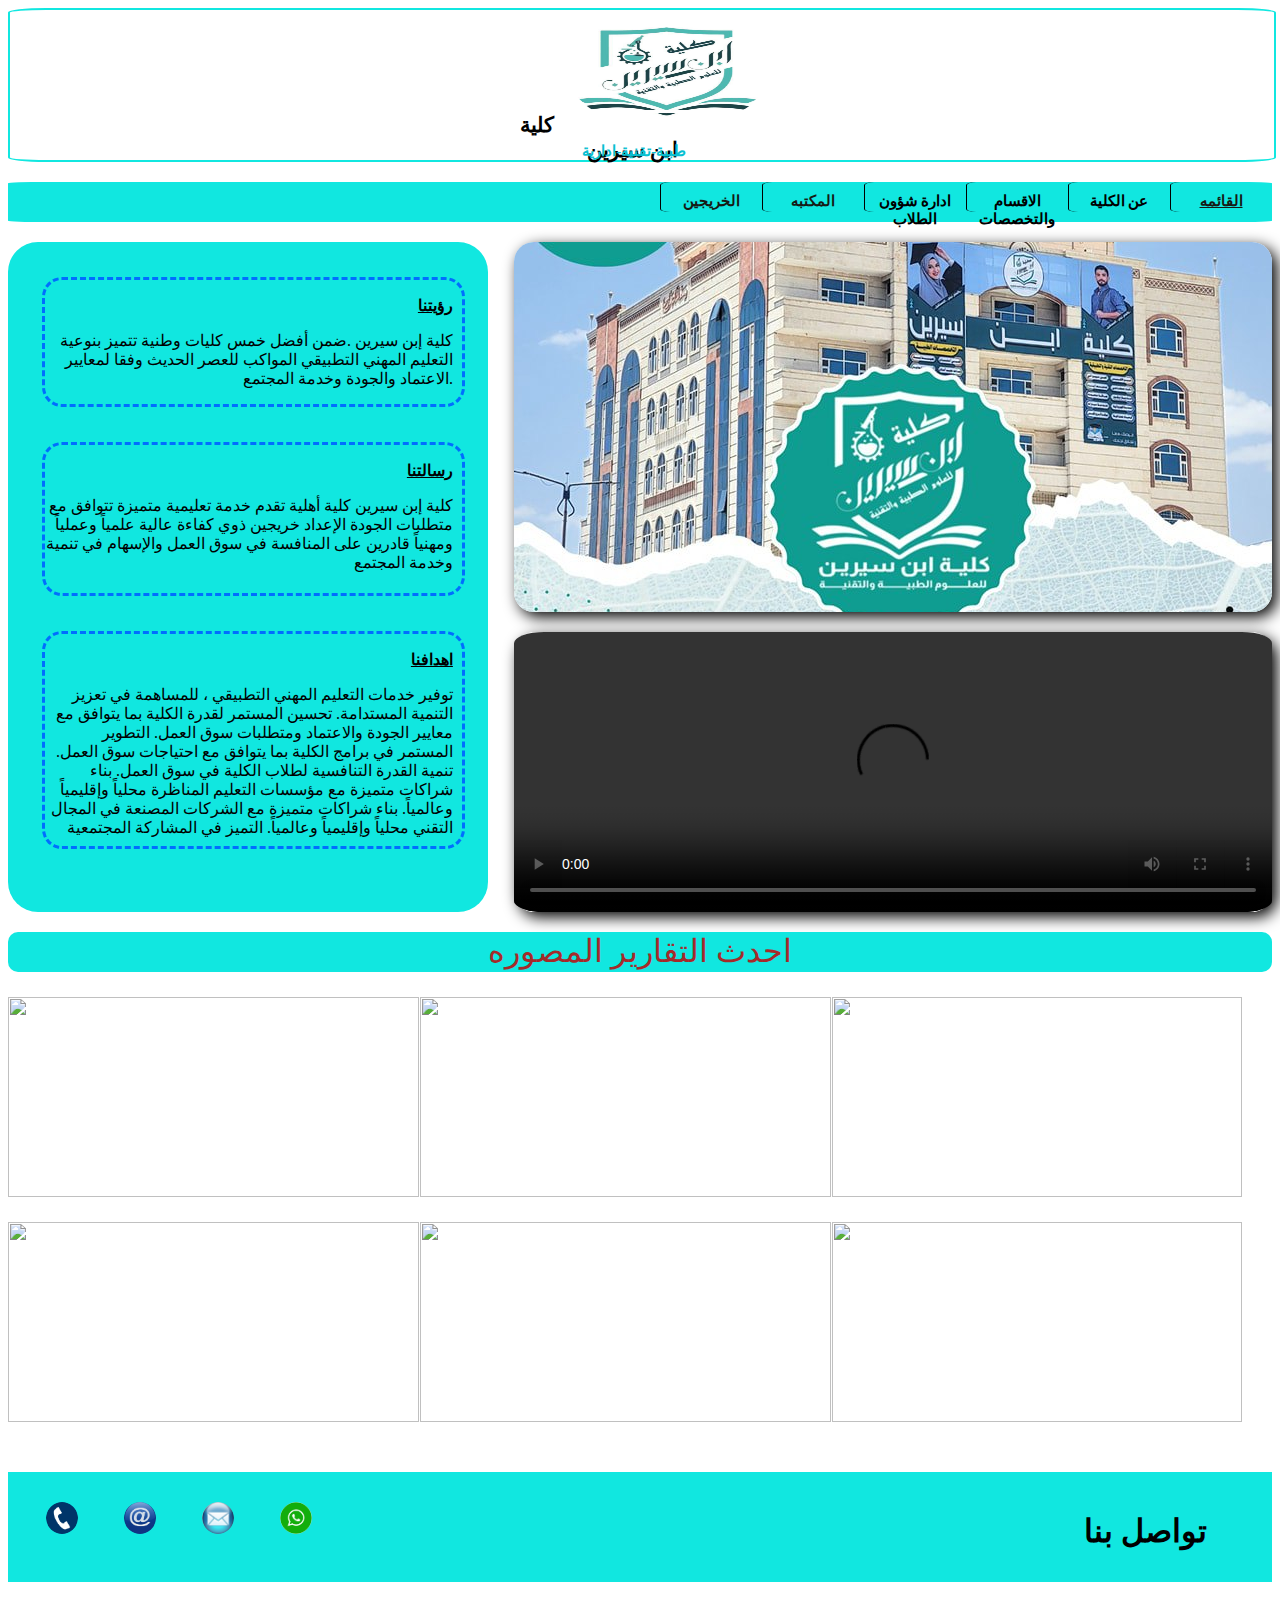
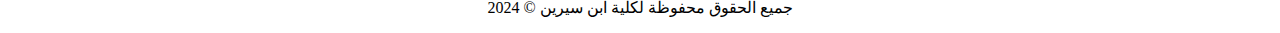
==== index.html @ 1148e899 "Add files via upload" ====
<!DOCTYPE html>
<html>

<head>
    <link rel="stylesheet" type="text/css" href="stelyy.css">
</head>

<body >
    <div class="header"><div class="headerinside"><img src="شعار الكلية.jpg"></div><div> </div><div class="inside1" 
   
   >كلية ابن سيرين</div>

    <div class="inside2" 
     >طبية-تقنية-ادارية</div> </div>
    <div class="menu">
        <div class="menuinside"><b><u>القائمه</u></b> 
            
            </div>
           <div class="menuinside"><a href="#"> عن الكلية</a></div>
           <div class="menuinside"><a href="الاقسام والتخصصات.htm">الاقسام والتخصصات </a></div>

           <div class="menuinside"><a href="#">ادارة شؤون الطلاب </a></div>
           <div class="menuinside"><a href="#"></a> المكتبه </a></div>
           <div class="menuinside"><a href="#"></a> الخريجين </a></div>
       <!--<<div class="menuinside">الصفحة الرئيسية</div><nav><ul><li><a href="">امن سيبراني</a></li><li><a href="">جرافكس</a></li><li><a href="">تصميم داخلي</a></li>
<li><a href=""> هندسة سيارات</a></li> <li><a href="">هندسة ميكا</a></li></ul></nav>--> 
        
    </div>
    <div class="slider"></div>

<div class="text"> <div class="textinsid"> <p><b><u>رؤيتنا</u></b></p>

    كلية إبن سيرين
    
    .ضمن أفضل خمس كليات وطنية تتميز بنوعية التعليم المهني التطبيقي المواكب للعصر الحديث وفقا لمعايير الاعتماد والجودة وخدمة المجتمع.</div>  <div class="textinsid" style="padding-bottom:10%;"><p><b><u>رسالتنا</u></b></p><p>كلية إبن سيرين

        كلية أهلية تقدم خدمة تعليمية متميزة تتوافق مع متطلبات الجودة الإعداد خريجين ذوي كفاءة عالية علمياً وعملياً ومهنياً قادرين على
        
        المنافسة في سوق العمل والإسهام في تنمية وخدمة المجتمع</p> 
    
    
    
    </div>  <div class="textinsid"style="height: 28%;"> <p><b><u>اهدافنا</u></b></p><p>توفير خدمات التعليم المهني التطبيقي ، للمساهمة في تعزيز

        التنمية المستدامة. تحسين المستمر لقدرة الكلية بما يتوافق مع معايير الجودة والاعتماد
        
        ومتطلبات سوق العمل. التطوير المستمر في برامج الكلية بما يتوافق مع احتياجات سوق العمل.
        
        تنمية القدرة التنافسية لطلاب الكلية في سوق العمل.
        
        بناء شراكات متميزة مع مؤسسات التعليم المناظرة محلياً وإقليمياً وعالمياً.
        
        بناء شراكات متميزة مع الشركات المصنعة في المجال التقني محلياً
        
        وإقليمياً وعالمياً. التميز في المشاركة المجتمعية
        </p></div></div>



      <div class="videos"><video  controls><source src="كلية ابن سيرين/VID_20241009_163519_133.mp4"type="video/mp4"></video></div>  
      <div class="center" >احدث التقارير المصوره</div>
      <div class="left"> <img src="كلية ابن سيرين/IMG_20241009_172110_765.jpg" >  </div>
      <div class="left"> <img src="كلية ابن سيرين/IMG_20241009_172110_802.jpg" >  </div>
      <div class="left"> <img src="كلية ابن سيرين/IMG_20241009_172111_079.jpg" >  </div>
      <div class="left"> <img src="كلية ابن سيرين/IMG_20241009_172111_236.jpg" >  </div>
      <div class="left"> <img src="كلية ابن سيرين/IMG_20241009_172111_292.jpg" >  </div>
      <div class="left"> <img src="كلية ابن سيرين/IMG_20241009_172110_617.jpg" >  </div>
   <!-- 
    <div class="lefttt"><div class="inside"> <img src="eafab2f0-2a9c-4e35-850e-d4eb5a8bd802.jpg" ></div><div class="insidetext">هياكل البيانات/هي الطريقة التي يتم بها تنظيم وتخزين البيانات داخل جهاز الحاسوب</div></div>
    <div class="right" ><div class="inside"> <img src="d009b697-5bf3-4b8d-8a9f-00556885f7cf.jpg" ></div><div class="insidetext">البرمجة/هي اعطاء اوامر للحاسوب لتنفيذ مهام محددة بلغة يفهمها جهاز الحاسوب </div></div>
    <div class="right" style="margin-top: 200px;"><div class="inside"> <img src="35f10c49-abe2-49bd-9c6b-ca444751a5ff.jpg" ></div><div class="insidetext">امن الشبكات/هي حماية كل جهاز متصل بالشبكة من اي وصول غير مصرح به </div></div>

        
    <div class="right" style="margin-top: 200px; margin-right:180px;"><div class="inside"> <img src="328d46d6-344e-4ce3-ad09-abc9f2cf359a.jpg" ></div>   <div class="insidetext">الشبكات/هي عبارة عن مجموعة من الاجهزة المتصله مع بعضها لغرض المشاركة</div></div>
    <div class="right" style="margin-top: 200px; margin-right:190px;"><div class="inside"> <img src="30f6560a-e398-4a1e-a1bf-3ab30d50beaf.jpg" ></div> <div class="insidetext">قواعد البيانات/هي عبارة عن مجموعة منظمة من البيانات والمعلومات يتم تخزينها بشكل الكتروني وترتيبهابطريقة تسهل الوصول اليها وادارتها واسترجاعها عند الحاجة  </div></div>
-->
    <div class="tail"> <div class="tailinside">تواصل بنا</div>
    <div class="tailinside2"> <a href=""><img src="SmartSelect_٢٠٢٤٠٩١٥-٠٣٢٤٥٥_Gallery.png"></a></div>
    <div class="tailinside2">  <a href=""><img src="SmartSelect_٢٠٢٤٠٩١٥-٠٣٢٥٢٦_Gallery.png"></a></div>
    <div class="tailinside2"> <a href=""><img src="SmartSelect_٢٠٢٤٠٩١٥-٠٣٢٩٥١_Gallery.png"></a> </div>
    <div class="tailinside2"> <a href=""><img src="SmartSelect_٢٠٢٤٠٩١٥-٠٣٣٢٥٨_Gallery.png"></a> </div>




</div>


  <center>  <p style="font-size: 100%; ">2024 &copy  جميع الحقوق محفوظة لكلية ابن سيرين</p></center>




</body>

</html>
---- stelyy.css ----
.header {position: relative;
    width: 100%;
    height: 150px;

    border: 2px solid rgb(17, 231, 224);
    border-radius: 3%;
    background-color:white;
    font-size: 60px;
    color: rgb(251, 249, 249);

    
}
a{text-decoration: none;

}
.headerinside {
    position: relative;
    
       
    width: 200px;
    height: 100px;
    background-color:white;
    font-size: 30px;
    color: brown;
    float: right;
    margin-top: 7px;
    margin-right: 40%;
    border-radius: 200px;
    
}/*
.headerinside2 {position: relative;
    width: 300px;
    height: 300px;
    border: 1px solid red;
    border-radius: 200px;
    background-color:white;
    font-size: 30px;
    color: brown;
    float: left;
    margin-top: 25px;
    margin-left: 200px;
    border-radius: 200px;
    
}*/
.headerinside img{ width: 100%;
    height: 100%;
    border-radius: 200px;}
    .headerinside2 img{ width: 300px;
        height: 300px;
        border-radius: 200px;}

.menu {
    position: relative;
    width: 100%;
    height: 40px;
    border-radius: 3%;
    background-color:rgb(17, 231, 224);
    margin-top: 20px;
    font-size: 30px;
    color: brown;



}

.menuinside {
    transition: 0.5s ease-out;
    position: relative;
    width: 100px;
    margin-right: 1px;
    height: 20px;
    border-left: 1px black solid;
border-radius: 10%;
    font-weight: bolder;
    font-size: 15px;
    padding-top: 10px;
    color: rgb(22, 26, 21);
float:right;
text-align:center;

} div a{


color:black;
text-align: left;

}
/*.menuinside nav ul li {
    transition: 2s;

    padding:7px;
    
    }
.menuinside nav{

display:block;
    list-style: none;
    position: relative;
    text-align: center;
    width: 60px;
    font-weight: bolder;
  background-color: antiquewhite;  
    z-index: 5;
font-size: 25px;
    padding:10px;
    text-align: left;
    
    

}
.menuinside nav ul {
text-align: center;
    display: block;
    list-style: none;
cursor: pointer;
   }*/
   .menuinside:hover {

    height: 80%;
margin-right: 1%;
background-color: rgb(185, 181, 181);
    cursor: pointer;
    color: rgb(235, 238, 243);

   } 
   .menuinside:hover nav {
 background-color: rgba(98, 97, 96, 0.654);
    display: block;
    cursor: pointer;
    color:black;
    text-align: center;
    padding-right: 20px;
   } 
.slider{
border-radius: 20px;
margin-top: 20px;
position: relative;
width: 60%;
height: 370px;
box-shadow: 5px 5px 15px black;

background-image: url(IMG_20241009_172106_495.jpg);
animation-name:photo ;
animation-delay: 4s;
animation-duration:20s ;
animation-iteration-count: infinite;
float: right;

 } 
 @keyframes photo{


50%{background-image: url(VideoCapture_٢٠٢٤١٠٠٩-١٧٤٦٢٥.jpg);}
70%{background-image: url(VideoCapture_٢٠٢٤١٠٠٩-١٧٤٦٢٩.jpg);}
90%{background-image: url(VideoCapture_٢٠٢٤١٠٠٩-١٧٤٦٣٧.jpg);}

 } 
 .text{
    margin-top: 20px;
    position: relative;
    width: 38%;
    height: 670px;
border-radius: 30px;
float: left;
background-color: rgb(17, 231, 224);
text-align: right;

}
.textinsid{
    margin-top: 35px;
    position: relative;
    width: 85%;
    height: 100px;
margin-left: 7%;
 text-align: right;
 border: dashed rgb(0, 110, 255);
 border-radius: 20px;
 padding-right: 2%;
 padding-bottom: 5%;
 }
 .videos{


    border-radius: 20px;
    margin-top: 20px;
    position: relative;
    width: 60%;
    height: 280px;
    box-shadow: 5px 5px 15px black;
    float: right;
}
div video{

    width: 100%;
    height: 100%;
    border-radius: 4%;
}

.center{

    position: relative;
    width: 100%;
    height: 40px;
    border-radius: 3%;
    background-color:rgb(17, 231, 224);

    font-size: 200%;
    color: brown;
    margin-top: 710px;border-radius: 10px;
    text-align: center;




}

.inside1{ position: relative;

    width: 20%;
    height: 20px ;
    border-radius: 50px;
     margin-top:100px;
      margin-left: 39%; text-align:center; 
       font-weight: bolder;color: black;
        font-size: 35%;
         border: solid white;



}


.inside2{ position: relative;

    border-radius: 50px;
     margin-top: 1px; 
     margin-left: 39%;
      text-align: center; 
      padding: 5px;
      font-weight: bold;
       color: rgb(8, 192, 209); 
       font-size: 25%;
       width: 20%; height: 40px ;









}
.insidetext{ position: relative;

    width: 80%;
    height: 300px;
    
    margin-left: 10%;
    margin-top: 50px;
padding: 10px;
color: rgb(29, 31, 31);
font-size: 60px;
text-align: center;
}

.inside img{ position: relative;
    width: 100%;
    height: 500px;
    border-radius: 50px;
}
    






.left {
    position: relative;
    width: 32.5%;
    height: 200px;
    float: left;
    margin-top: 25px;
    margin-right: 1px;

}

.left img{

    width: 100%;
    height: 100%;

}

.tailinside{
    width: 20%;  height: 80px;
    border-radius: 50px;
 padding-top: 40px;
      text-align: center; 
       font-weight: bolder; 
       font-size: 200%;
    
float: right;
  }
@media (max-width:600px){.header {
    
    height: 80px;
}
    .headerinside{
 
    
        width: 25%;
        height: 50px;
        background-color:white;
        font-size: 10px;
        color: brown;
        float: left;
        margin-top: 2px;
    
    margin-left:38% ;
    }
    .inside1{ 

        width: 25%;
        height: 20% ;
        border-radius: 50px;
         margin-top:50px;
          float: center; 
          
    
          margin-left: 38%;
            font-size: 18%;
             
    
    
    
    }
    .inside2{ 
        width: 25%;
        height: 15% ;
        border-radius: 50px;
         margin-top:-10px;
          float: center; 
          margin-left: 37%;
            font-size: 15%;
             
        
        
        
    }

    .menu {
       
        width: 100%;
        height: 20px;
    }
       
    .menuinside {
        
        
        width: 16%;
        margin-right: 0.5px;
        height: 10px;
        font-size: 22%;
    }
    
    .slider{
        border-radius: 20px;
        margin-top: 20px;
        position: relative;
        width: 100%;
        height: 200px;
    }
    
    
    .text{
        margin-top: 20px;
        position: relative;
        width: 100%;
        height: 400px;}


        .textinsid{ position: relative;

           
            height: 50px;
    font-size: 20%; }       
    
    .videos{
       
        
        
        width: 80%;
        height: 160px;
        box-shadow: 2px 2px 8px black;
        float: left;
        margin-left: 10%;
     } 
     .center{

      
      
        height: 20px;
        border-radius: 1%;
       
    padding-top: 1%;
        font-size: 100%;
        color: brown;
        margin-top: 830px;
        border-radius: 10px;
        text-align: center;
    
    
    
    
    }   
    .left {
        position: relative;
        width: 49.5%;
        height: 100px;
        float: left;
        margin-top: 25px;
        margin-right: 1px;
    
    }
    .tailinside{font-size: 130%;}
     
.content-box .column{
    width: 80%;
    margin: 0 auto;

}
.content-box .column  a:last-child{
    line-height :80vw;
    font-size: 6vw;
}
}






    

    
    
    

    
    
    
.lefttt {
    position: relative;
    width: 30%;
    height: 1000px;

    float: left;
    margin-left: 190px;
    margin-top: 100px;
}













.right {
    position: relative;
    width: 30%;
    height: 1000px;
    
    float: right;
    margin-top: 100px;
    font-size: 55px;
    text-align: right;
    color: aliceblue;
    



}
















.tail{position:relative;

    width: 100%;
    height: 110px;
    background-color: rgb(17, 231, 224);
    margin-top: 500px;
  }










  .tailinside2{
    width: 40px;  height: 40px;
    border-radius: 100px;  
       
float:left;
margin-top: 30px;
margin-left: 3%;
  }
 a img{
    width: 80%;  height: 80%;
    border-radius: 100%;  
  }
/*الاقسام*/
.text2{
    margin-top: 20px;
    position: relative;
    width: 20%;
    height: 670px;
border-radius: 30px;
float: right;
background-color: rgb(17, 231, 224);
text-align: center;
padding-top: 10px;
font-weight: bolder;
font-size: 100%;
}
.textinsid2{
    margin-top: 20px;
    position: relative;
    width: 85%;
    height: 150px;
margin-left: 5%;

 text-align: right;
 border: dashed rgb(0, 110, 255);
 border-radius: 20px;
 padding-right: 2%;
 padding-bottom: 15%;
 padding-right: 10px;
 }
 .menu2 {
    position: relative;
    width: 77%;
    height: 35px;
    border-radius: 10%;
    background-color:rgb(17, 231, 224);
    margin-top: 20px;
    font-size: 100%;
    color: brown;
    float: left;
    margin-right: 20px;
    font-size: 20px;
    font-weight: bolder;
    text-align: center;
    padding-top: 10px;

 }.left2 {
    position: relative;
    width: 68.5%;
    height: 400px;
    float: left;
    margin-top: 25px;
    margin-left: 50px;

}

.left2 img{

    width: 100%;
    height: 100%;

}
@media (max-width:600px){
    .menu2 {
   
        width: 100%;
        height: 17px;
        border-radius: 10%;
        background-color:rgb(17, 231, 224);
        font-size: 100%;
        font-weight: bolder;
        text-align: center;
        padding-top: 2px;}
    .text2{
    
    
        width: 38%;
        height: 400px;
    border-radius: 30px;
    float: right;
    background-color: rgb(17, 231, 224);
    text-align: center;
    margin-top: 5px;
    padding-top: 5px;
    font-weight: bolder;
    font-size: 80%;
    padding-right: 5px;
    }
    .textinsid2{
        margin-top: 20px;
        position: relative;
        width: 85%;
        height: 100px;
    margin-left: 5%;
    font-size: 100%;
    
     text-align: right;
     border: none;
     border-radius: 20px;
     padding-right: 2%;
     padding-bottom: 8%;
     padding-right: 5px;
     }
    .left2 {
            position: relative;
            width: 57.5%;
            height: 400px;
            float: left;
            margin-top: 5px;
        margin-left: 2px;

            }

}
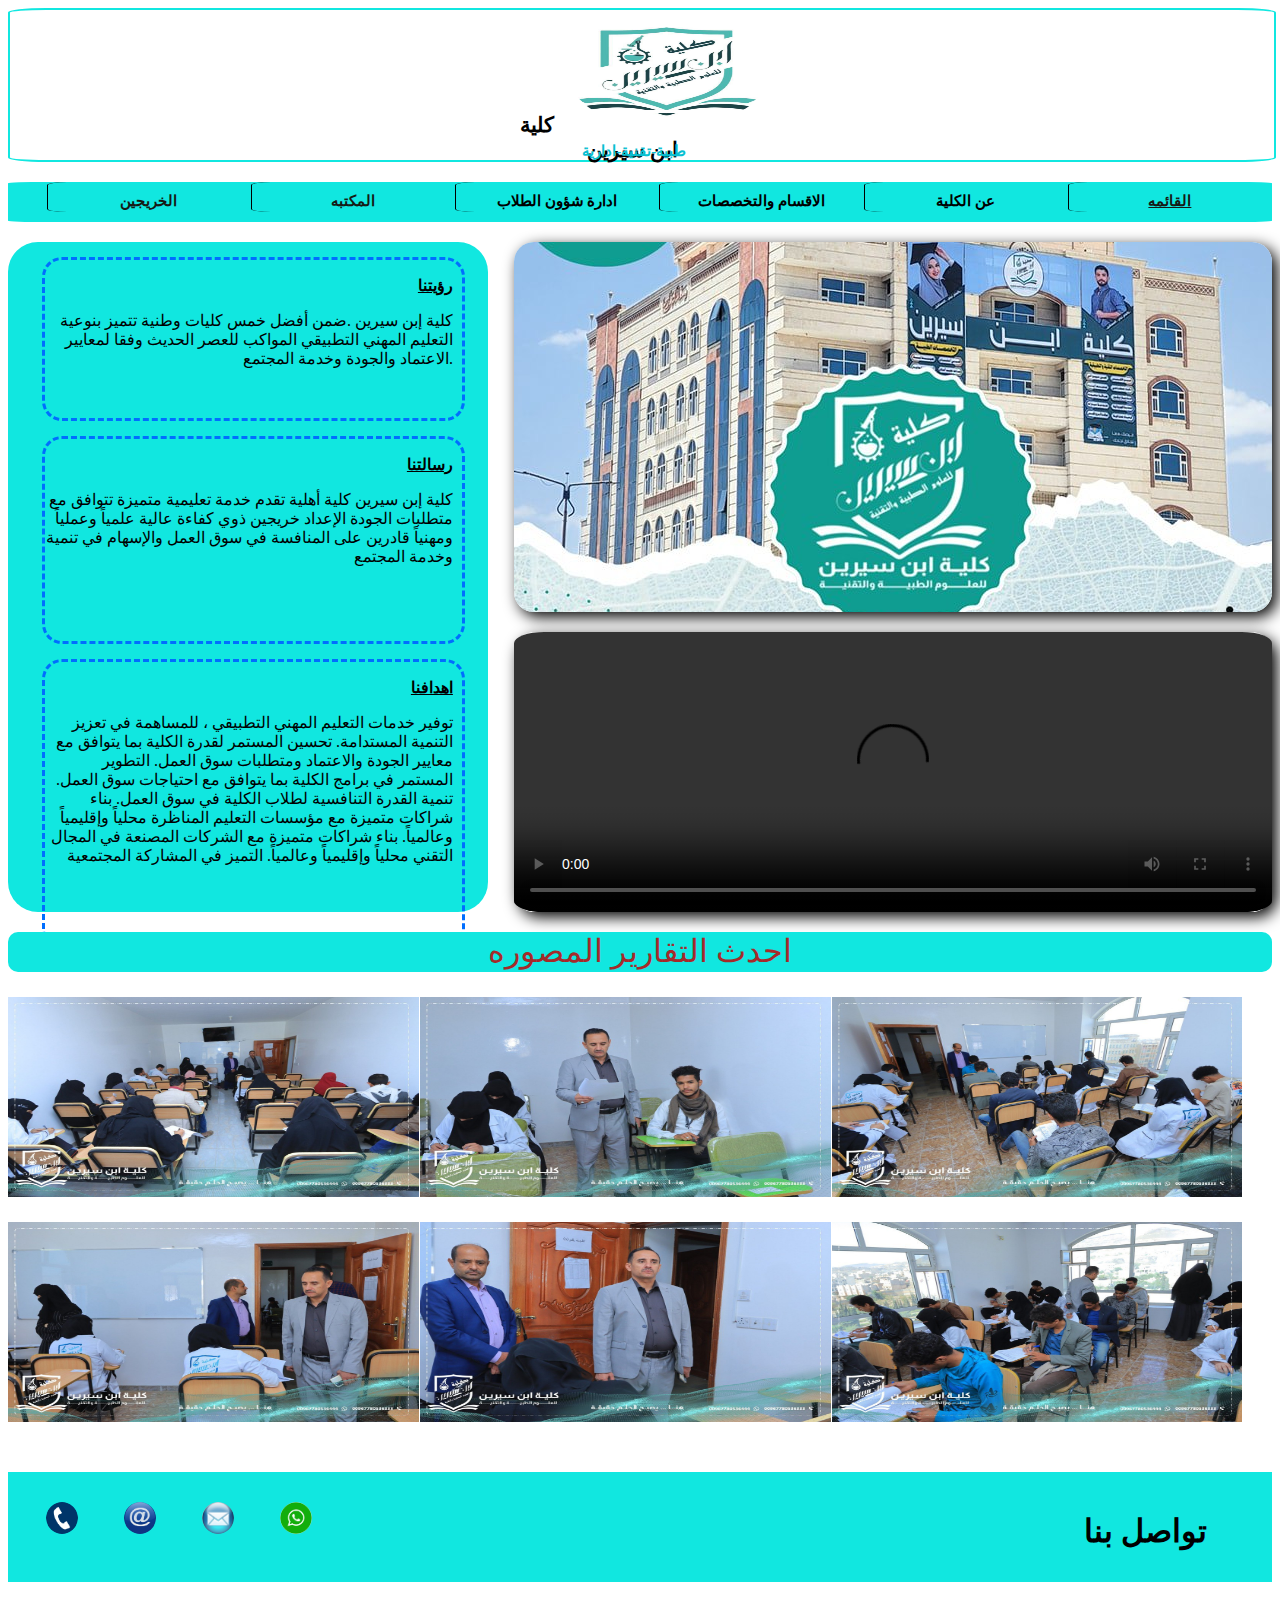
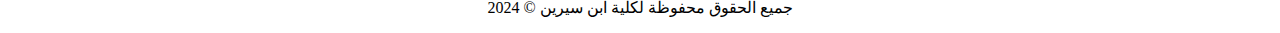
==== commit acb49c31: "Update index.html" ====
--- a/index.html
+++ b/index.html
@@ -28,11 +28,11 @@
     </div>
     <div class="slider"></div>
 
-<div class="text"> <div class="textinsid"> <p><b><u>رؤيتنا</u></b></p>
+<div class="text"> <div class="textinsid" style="height: 20%;"> <p><b><u>رؤيتنا</u></b></p>
 
     كلية إبن سيرين
     
-    .ضمن أفضل خمس كليات وطنية تتميز بنوعية التعليم المهني التطبيقي المواكب للعصر الحديث وفقا لمعايير الاعتماد والجودة وخدمة المجتمع.</div>  <div class="textinsid" style="padding-bottom:10%;"><p><b><u>رسالتنا</u></b></p><p>كلية إبن سيرين
+    .ضمن أفضل خمس كليات وطنية تتميز بنوعية التعليم المهني التطبيقي المواكب للعصر الحديث وفقا لمعايير الاعتماد والجودة وخدمة المجتمع.</div>  <div class="textinsid" style="padding-bottom:10%;height: 23%;"><p><b><u>رسالتنا</u></b></p><p>كلية إبن سيرين
 
         كلية أهلية تقدم خدمة تعليمية متميزة تتوافق مع متطلبات الجودة الإعداد خريجين ذوي كفاءة عالية علمياً وعملياً ومهنياً قادرين على
         
@@ -40,7 +40,7 @@
     
     
     
-    </div>  <div class="textinsid"style="height: 28%;"> <p><b><u>اهدافنا</u></b></p><p>توفير خدمات التعليم المهني التطبيقي ، للمساهمة في تعزيز
+    </div>  <div class="textinsid"style="height: 39%;"> <p><b><u>اهدافنا</u></b></p><p>توفير خدمات التعليم المهني التطبيقي ، للمساهمة في تعزيز
 
         التنمية المستدامة. تحسين المستمر لقدرة الكلية بما يتوافق مع معايير الجودة والاعتماد
         
@@ -93,4 +93,4 @@
 
 </body>
 
-</html>+</html>
--- a/stelyy.css
+++ b/stelyy.css
@@ -66,7 +66,7 @@
 .menuinside {
     transition: 0.5s ease-out;
     position: relative;
-    width: 100px;
+    width: 16%;
     margin-right: 1px;
     height: 20px;
     border-left: 1px black solid;
@@ -167,7 +167,7 @@
 
 }
 .textinsid{
-    margin-top: 35px;
+    margin-top: 15px;
     position: relative;
     width: 85%;
     height: 100px;
@@ -303,7 +303,7 @@
     
 float: right;
   }
-@media (max-width:600px){.header {
+@media (max-width:800px){.header {
     
     height: 80px;
 }
@@ -593,7 +593,7 @@
     height: 100%;
 
 }
-@media (max-width:600px){
+@media (max-width:800px){
     .menu2 {
    
         width: 100%;
@@ -644,4 +644,4 @@
 
             }
 
-}+}
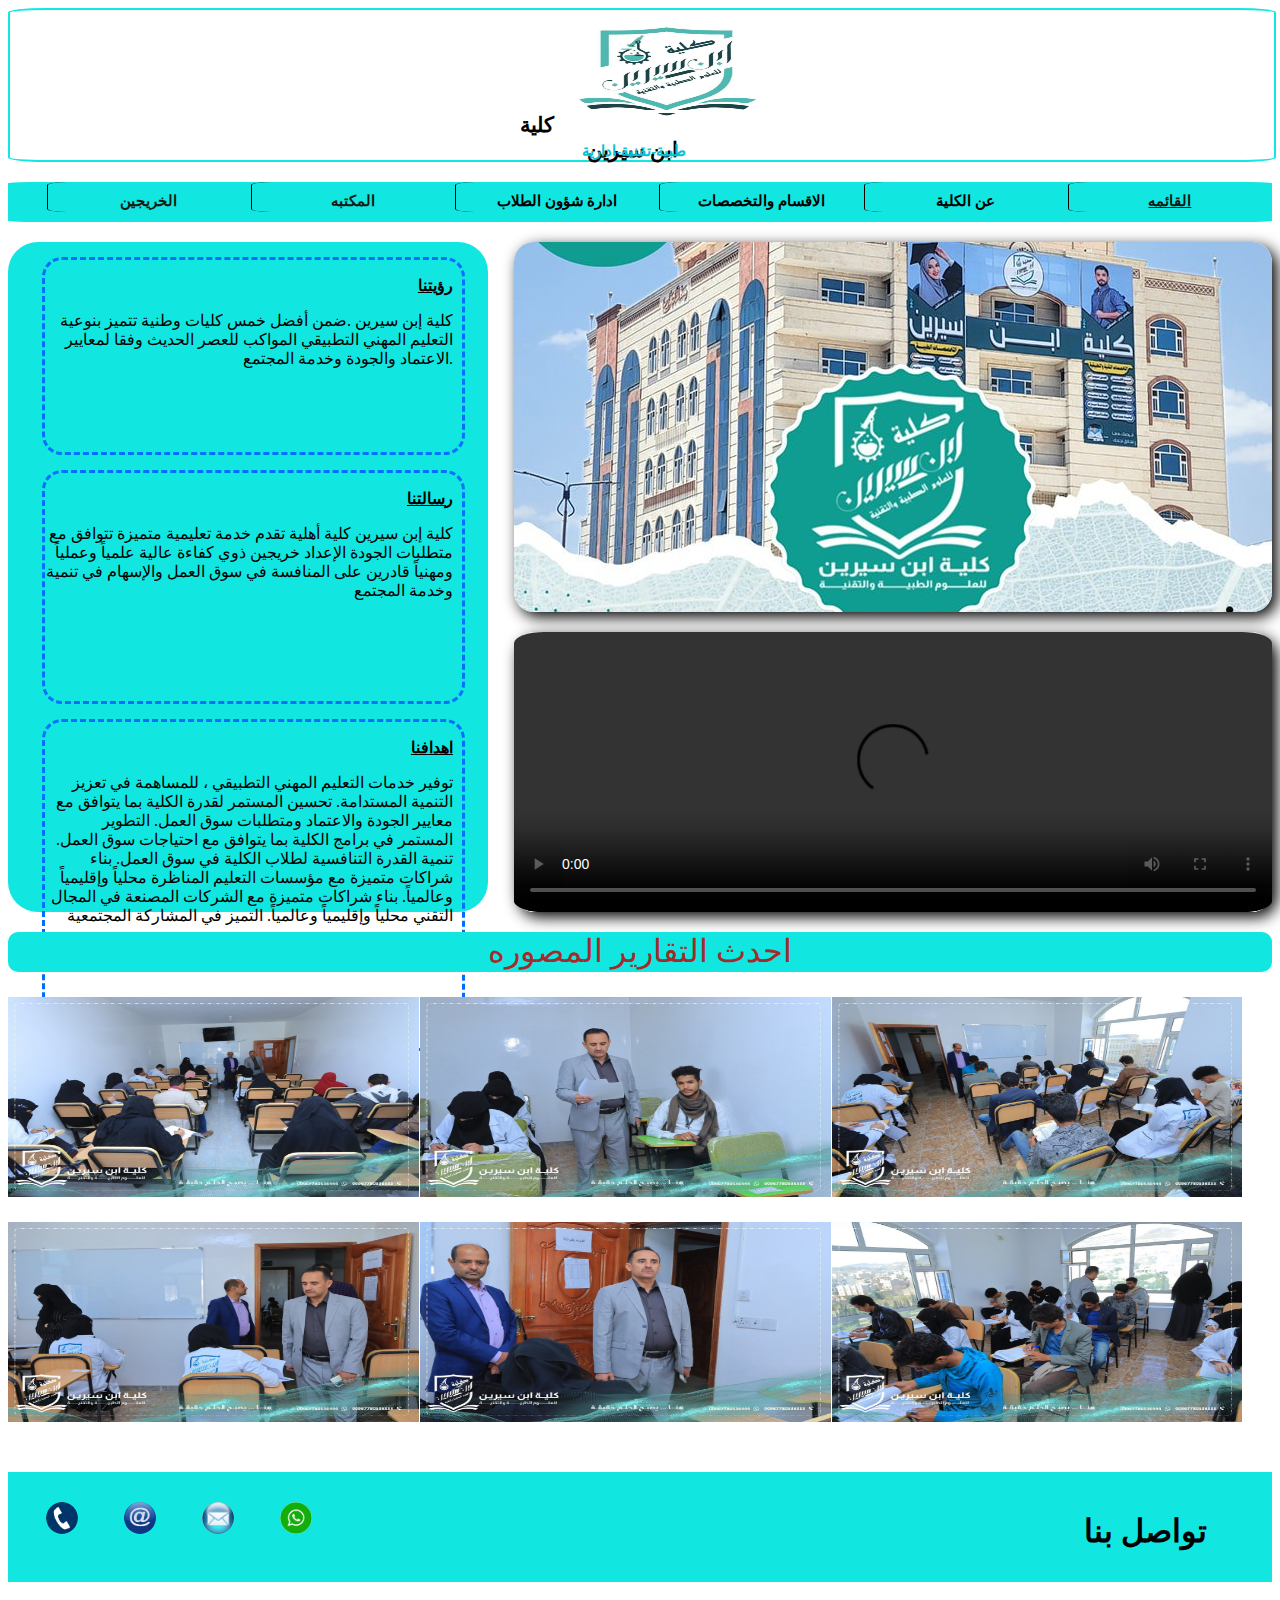
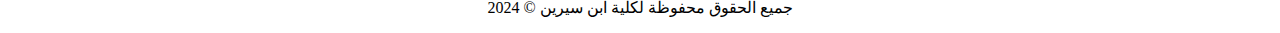
==== commit 11846f54: "Update index.html" ====
--- a/index.html
+++ b/index.html
@@ -28,11 +28,11 @@
     </div>
     <div class="slider"></div>
 
-<div class="text"> <div class="textinsid" style="height: 20%;"> <p><b><u>رؤيتنا</u></b></p>
+<div class="text"> <div class="textinsid" style="height: 25%;"> <p><b><u>رؤيتنا</u></b></p>
 
     كلية إبن سيرين
     
-    .ضمن أفضل خمس كليات وطنية تتميز بنوعية التعليم المهني التطبيقي المواكب للعصر الحديث وفقا لمعايير الاعتماد والجودة وخدمة المجتمع.</div>  <div class="textinsid" style="padding-bottom:10%;height: 23%;"><p><b><u>رسالتنا</u></b></p><p>كلية إبن سيرين
+    .ضمن أفضل خمس كليات وطنية تتميز بنوعية التعليم المهني التطبيقي المواكب للعصر الحديث وفقا لمعايير الاعتماد والجودة وخدمة المجتمع.</div>  <div class="textinsid" style="padding-bottom:10%;height: 27%;"><p><b><u>رسالتنا</u></b></p><p>كلية إبن سيرين
 
         كلية أهلية تقدم خدمة تعليمية متميزة تتوافق مع متطلبات الجودة الإعداد خريجين ذوي كفاءة عالية علمياً وعملياً ومهنياً قادرين على
         
@@ -40,7 +40,7 @@
     
     
     
-    </div>  <div class="textinsid"style="height: 39%;"> <p><b><u>اهدافنا</u></b></p><p>توفير خدمات التعليم المهني التطبيقي ، للمساهمة في تعزيز
+    </div>  <div class="textinsid"style="height: 45%;"> <p><b><u>اهدافنا</u></b></p><p>توفير خدمات التعليم المهني التطبيقي ، للمساهمة في تعزيز
 
         التنمية المستدامة. تحسين المستمر لقدرة الكلية بما يتوافق مع معايير الجودة والاعتماد
         
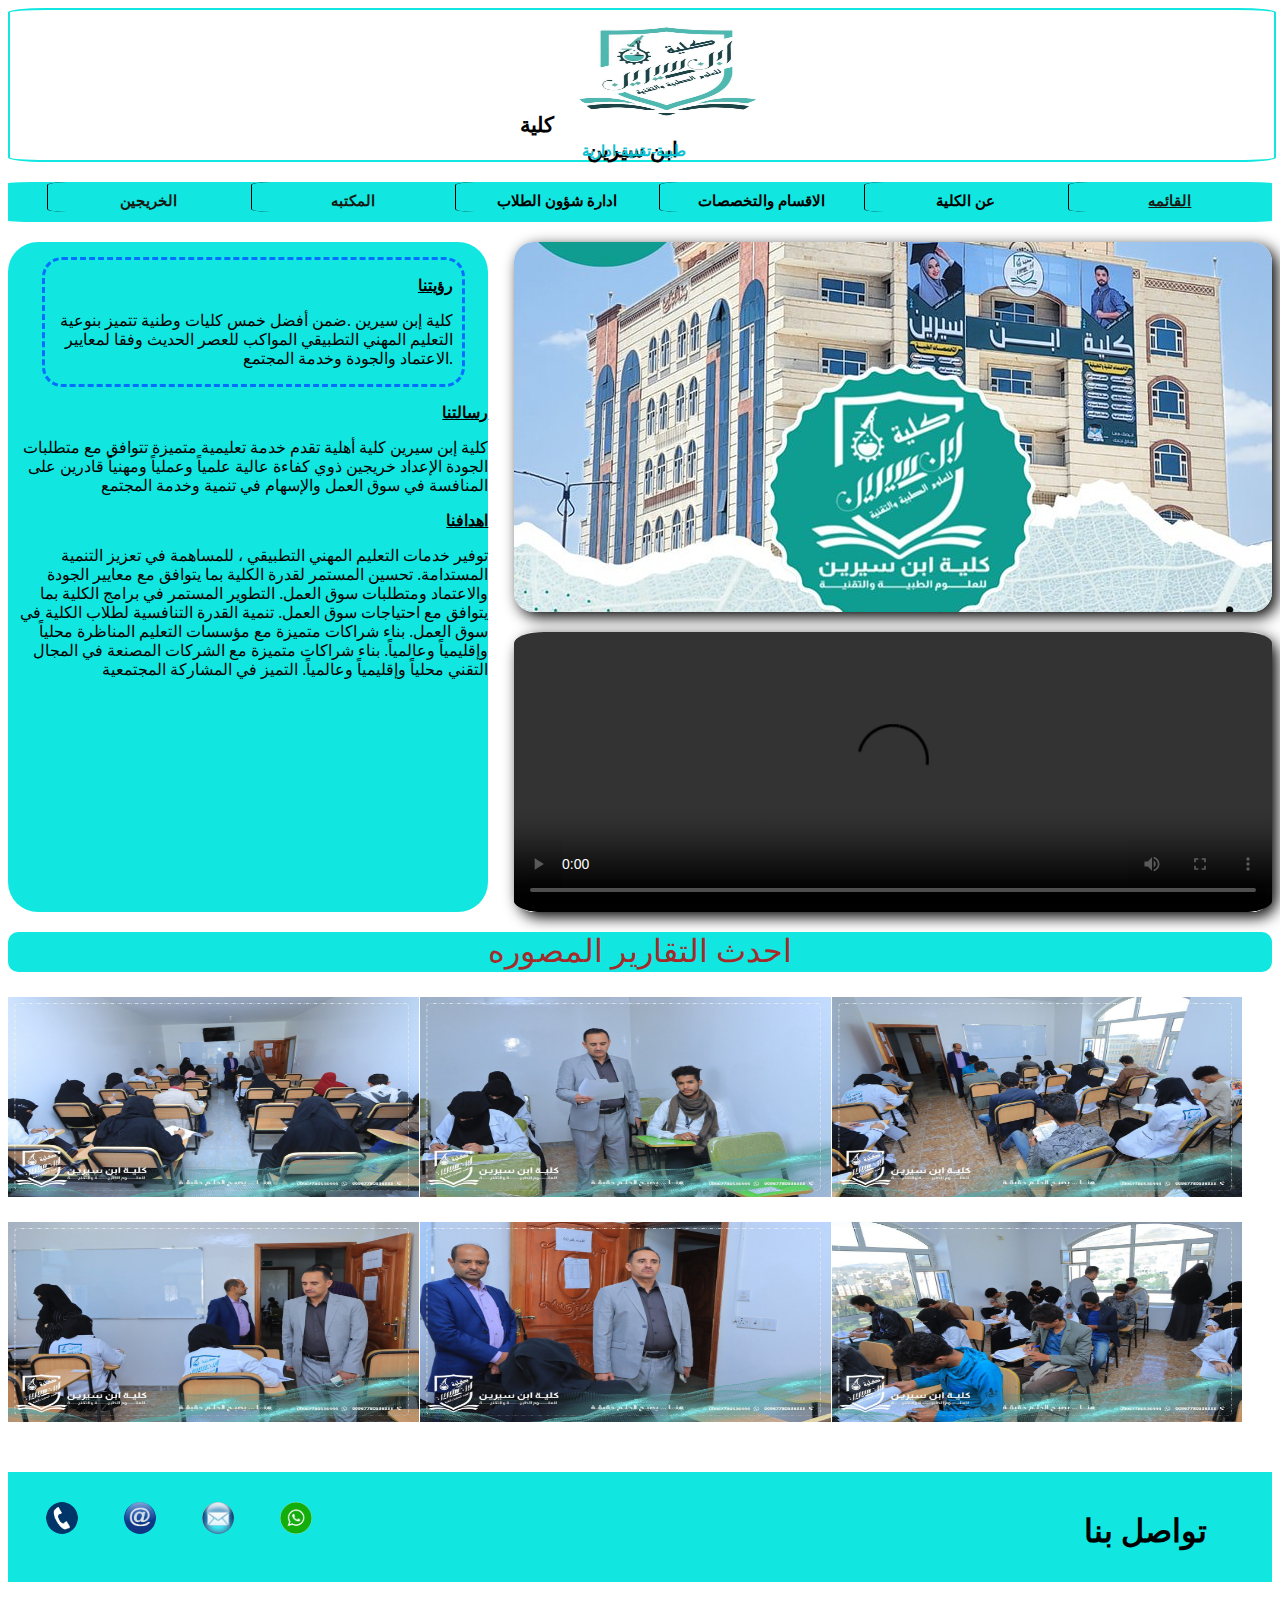
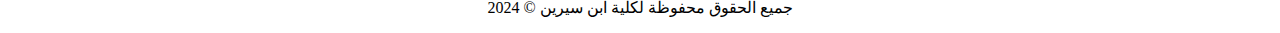
==== commit 7e659306: "Update index.html" ====
--- a/index.html
+++ b/index.html
@@ -28,11 +28,11 @@
     </div>
     <div class="slider"></div>
 
-<div class="text"> <div class="textinsid" style="height: 25%;"> <p><b><u>رؤيتنا</u></b></p>
+<div class="text"> <div class="textinsid" > <p><b><u>رؤيتنا</u></b></p>
 
     كلية إبن سيرين
     
-    .ضمن أفضل خمس كليات وطنية تتميز بنوعية التعليم المهني التطبيقي المواكب للعصر الحديث وفقا لمعايير الاعتماد والجودة وخدمة المجتمع.</div>  <div class="textinsid" style="padding-bottom:10%;height: 27%;"><p><b><u>رسالتنا</u></b></p><p>كلية إبن سيرين
+    .ضمن أفضل خمس كليات وطنية تتميز بنوعية التعليم المهني التطبيقي المواكب للعصر الحديث وفقا لمعايير الاعتماد والجودة وخدمة المجتمع.</div>  <div class="textinsid11" ><p><b><u>رسالتنا</u></b></p><p>كلية إبن سيرين
 
         كلية أهلية تقدم خدمة تعليمية متميزة تتوافق مع متطلبات الجودة الإعداد خريجين ذوي كفاءة عالية علمياً وعملياً ومهنياً قادرين على
         
@@ -40,7 +40,7 @@
     
     
     
-    </div>  <div class="textinsid"style="height: 45%;"> <p><b><u>اهدافنا</u></b></p><p>توفير خدمات التعليم المهني التطبيقي ، للمساهمة في تعزيز
+    </div>  <div class="textinsid22"> <p><b><u>اهدافنا</u></b></p><p>توفير خدمات التعليم المهني التطبيقي ، للمساهمة في تعزيز
 
         التنمية المستدامة. تحسين المستمر لقدرة الكلية بما يتوافق مع معايير الجودة والاعتماد
         
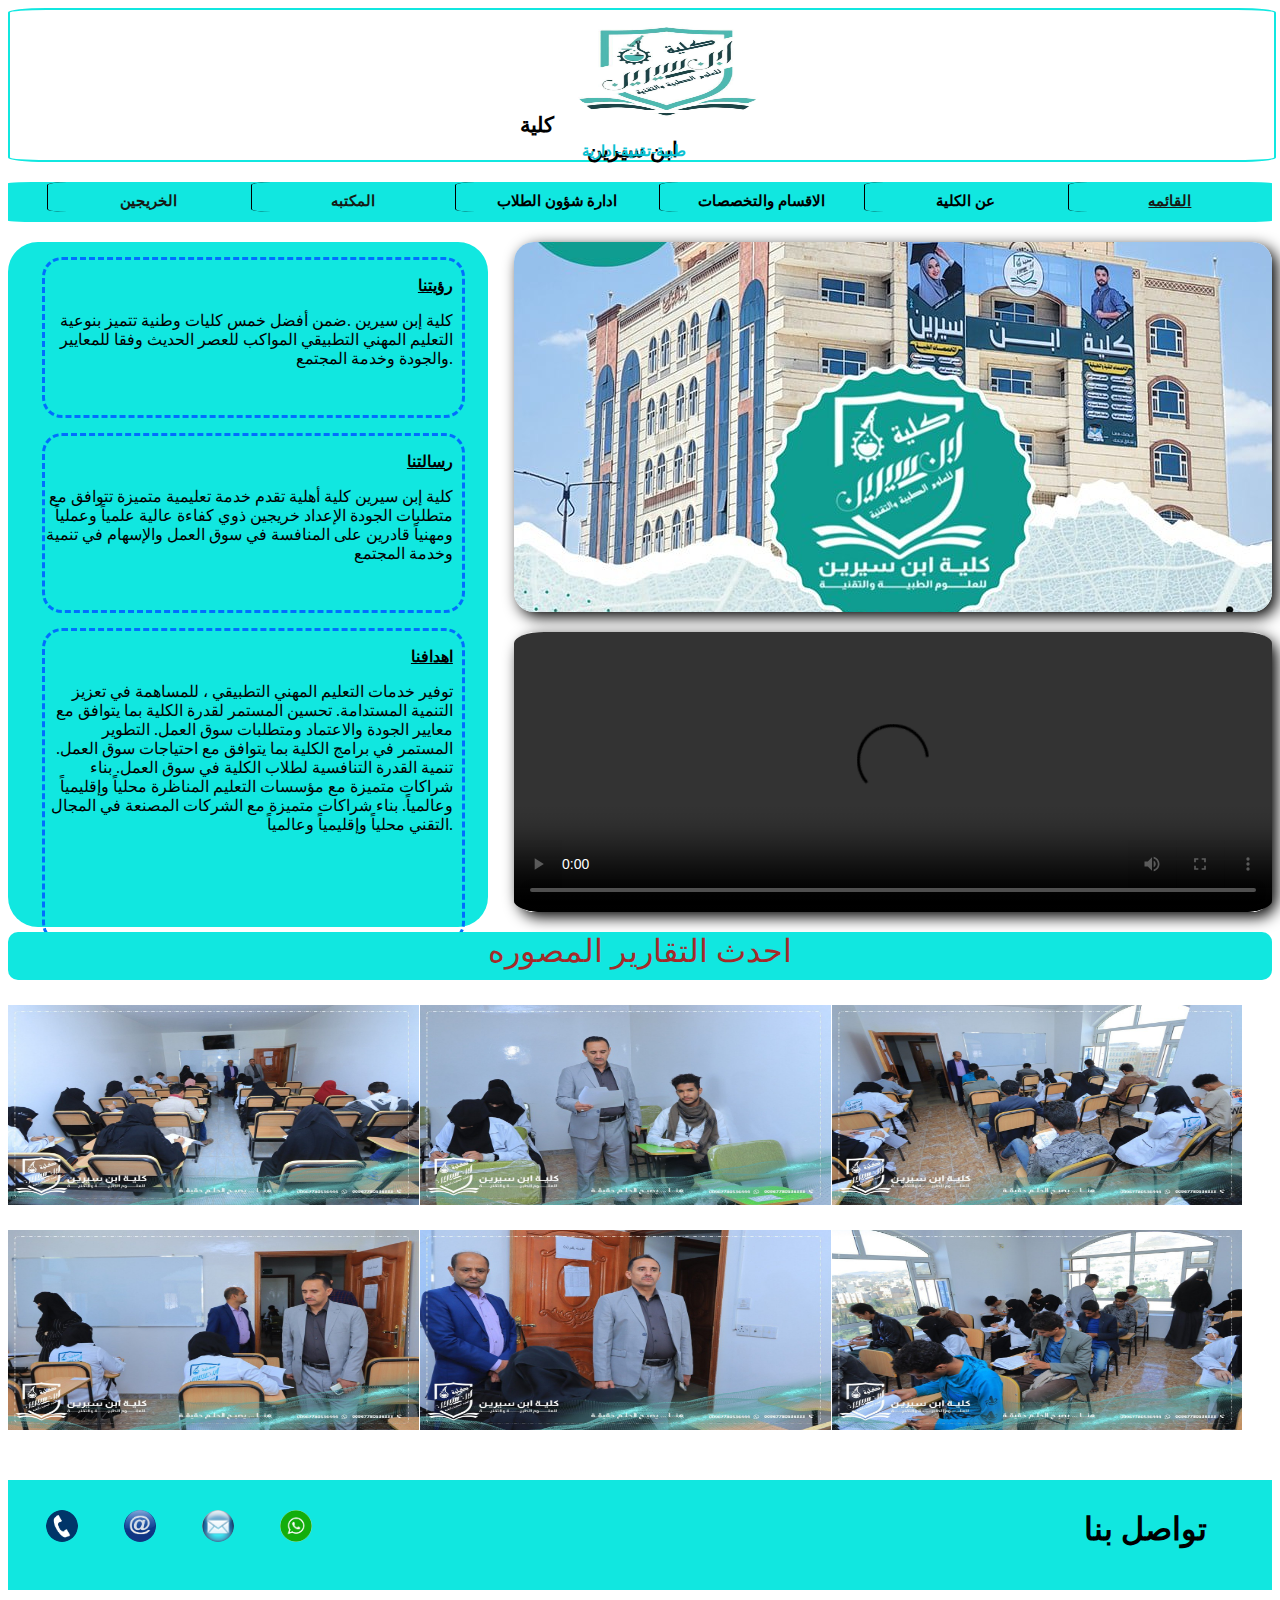
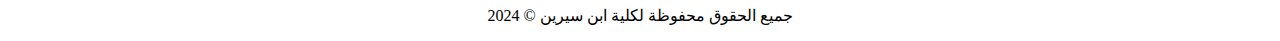
==== commit 67b37bb0: "Update index.html" ====
--- a/index.html
+++ b/index.html
@@ -32,7 +32,7 @@
 
     كلية إبن سيرين
     
-    .ضمن أفضل خمس كليات وطنية تتميز بنوعية التعليم المهني التطبيقي المواكب للعصر الحديث وفقا لمعايير الاعتماد والجودة وخدمة المجتمع.</div>  <div class="textinsid11" ><p><b><u>رسالتنا</u></b></p><p>كلية إبن سيرين
+    .ضمن أفضل خمس كليات وطنية تتميز بنوعية التعليم المهني التطبيقي المواكب للعصر الحديث وفقا للمعايير والجودة وخدمة المجتمع.</div>  <div class="textinsid11" ><p><b><u>رسالتنا</u></b></p><p>كلية إبن سيرين
 
         كلية أهلية تقدم خدمة تعليمية متميزة تتوافق مع متطلبات الجودة الإعداد خريجين ذوي كفاءة عالية علمياً وعملياً ومهنياً قادرين على
         
@@ -52,7 +52,7 @@
         
         بناء شراكات متميزة مع الشركات المصنعة في المجال التقني محلياً
         
-        وإقليمياً وعالمياً. التميز في المشاركة المجتمعية
+         وإقليمياً وعالمياً. 
         </p></div></div>
 
 
--- a/stelyy.css
+++ b/stelyy.css
@@ -164,13 +164,13 @@
 float: left;
 background-color: rgb(17, 231, 224);
 text-align: right;
-
+padding-bottom: 15px;
 }
 .textinsid{
     margin-top: 15px;
     position: relative;
     width: 85%;
-    height: 100px;
+    height: 19.5%;
 margin-left: 7%;
  text-align: right;
  border: dashed rgb(0, 110, 255);
@@ -178,6 +178,30 @@
  padding-right: 2%;
  padding-bottom: 5%;
  }
+.textinsid11{
+    margin-top: 15px;
+    position: relative;
+    width: 85%;
+    height:22.5% ;
+margin-left: 7%;
+ text-align: right;
+ border: dashed rgb(0, 110, 255);
+ border-radius: 20px;
+ padding-right: 2%;
+ padding-bottom: 5%;
+ }
+.textinsid22{
+    margin-top: 15px;
+    position: relative;
+    width: 85%;
+    height: 41%;
+margin-left: 7%;
+ text-align: right;
+ border: dashed rgb(0, 110, 255);
+ border-radius: 20px;
+ padding-right: 2%;
+ padding-bottom: 7%;
+ }
  .videos{
 
 
@@ -208,7 +232,7 @@
     color: brown;
     margin-top: 710px;border-radius: 10px;
     text-align: center;
-
+padding-bottom: 8px;
 
 
 
@@ -296,7 +320,7 @@
 .tailinside{
     width: 20%;  height: 80px;
     border-radius: 50px;
- padding-top: 40px;
+ padding-top: 30px;
       text-align: center; 
        font-weight: bolder; 
        font-size: 200%;
